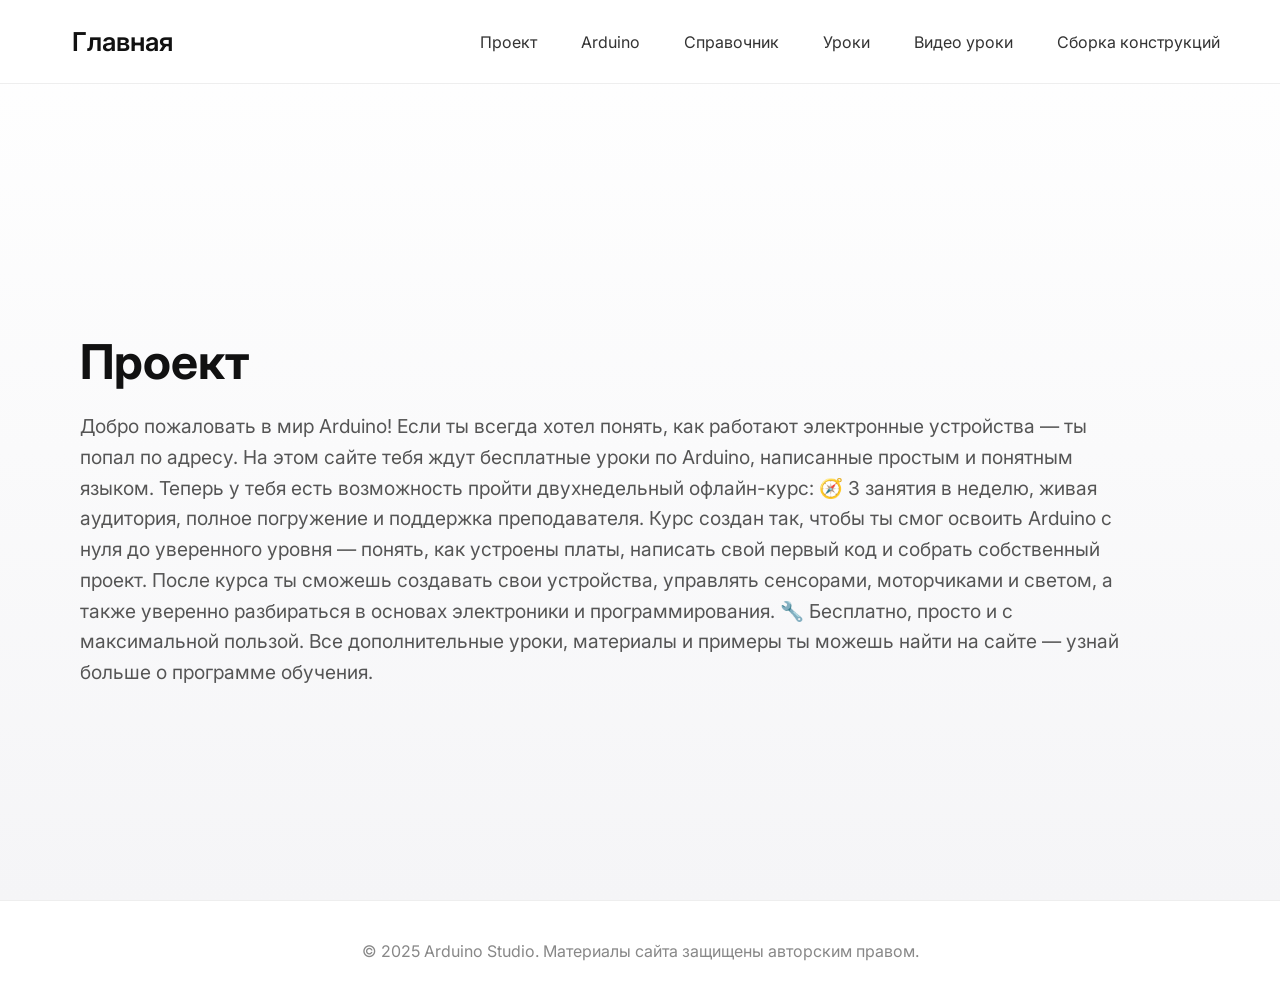
==== 2.html @ d8f70924 "Initial deploy" ====
<!DOCTYPE html>
<html lang="ru">
<head>
    <meta charset="UTF-8">
    <meta name="viewport" content="width=device-width, initial-scale=1.0">
    <title>Arduino Studio</title>
    <link rel="stylesheet" href="2.css">
</head>
<body>
    <header class="navbar">
        <div class="logo">
            <a href="main.html">Главная</a>
        </div>
        <nav>
                <a href="2.html">Проект</a>

            <a href="test.html">Arduino</a>
            <a href="4.html">Справочник</a>
            <a href="5.html">Уроки</a>
            <a href="8.html">Видео уроки</a>
            <a href="9.html">Сборка конструкций</a>
        </nav>
    </header>

    <section class="hero">
        <div class="hero-content">
            <h1>Проект</h1>
            <p> Добро пожаловать в мир Arduino!
Если ты всегда хотел понять, как работают электронные устройства — ты попал по адресу.
На этом сайте тебя ждут бесплатные уроки по Arduino, написанные простым и понятным языком.

Теперь у тебя есть возможность пройти двухнедельный офлайн-курс:
🧭 3 занятия в неделю, живая аудитория, полное погружение и поддержка преподавателя.
Курс создан так, чтобы ты смог освоить Arduino с нуля до уверенного уровня —
понять, как устроены платы, написать свой первый код и собрать собственный проект.

После курса ты сможешь создавать свои устройства, управлять сенсорами, моторчиками и светом,
а также уверенно разбираться в основах электроники и программирования.

🔧 Бесплатно, просто и с максимальной пользой.
Все дополнительные уроки, материалы и примеры ты можешь найти на сайте —
 узнай больше о программе обучения.</p>
        </div>

    </section>

    <footer>
        <p>© 2025 Arduino Studio. Материалы сайта защищены авторским правом.</p>
    </footer>
</body>
</html>
---- 2.css ----
@import url('https://fonts.googleapis.com/css2?family=Inter:wght@300;400;600&display=swap');

* {
    margin: 0;
    padding: 0;
    box-sizing: border-box;
}

body {
    font-family: 'Inter', sans-serif;
    background-color: #fff;
    color: #111;
    scroll-behavior: smooth;
}

.navbar {
    display: flex;
    justify-content: space-between;
    align-items: center;
    padding: 20px 60px;
    position: fixed;
    width: 100%;
    top: 0;
    background-color: rgba(255, 255, 255, 0.8);
    backdrop-filter: blur(10px);
    border-bottom: 1px solid #eee;
    z-index: 1000;
}

.logo {
    font-size: 26px;
}

nav a {
    margin-left: 40px;
    text-decoration: none;
    color: #333;
    font-weight: 400;
    transition: opacity 0.3s ease;
}

nav a:hover {
    opacity: 0.6;
}

.features {
    display: flex;
    justify-content: center;
    flex-wrap: wrap;
    padding: 100px 60px;
    background-color: #f5f5f7;
    text-align: center;
}

.feature {
    width: 300px;
    margin: 20px;
}

.feature img {
    width: 60px;
    margin-bottom: 20px;
}

.feature h2 {
    font-size: 1.4rem;
    margin-bottom: 10px;
}

.feature p {
    color: #555;
}

footer {
    text-align: center;
    padding: 40px 0;
    color: #888;
    background: #fff;
    border-top: 1px solid #eee;
}

@media (max-width: 768px) {
    .navbar {
        padding: 15px 30px;
    }
    .hero-content h1 {
        font-size: 2.2rem;
    }
    .features {
        padding: 60px 20px;
    }
}
.logo a {
  display: inline-block;        
  padding: 6px 12px;           
  border-radius: 8px;          
  background: transparent;      
  color: #111;                  
  font-weight: 600;
  text-decoration: none;        
  transition: all 0.3s ease;    
  cursor: pointer;              
}

.logo a:hover {
  transform: scale(1.08);
  color: #007AFF; 
}
.hero {
  display: flex;
  align-items: center;
  justify-content: flex-start;
  height: 100vh;
  background: linear-gradient(to bottom, #ffffff, #f5f5f7);
  padding-top: 120px;
}

.hero-content {
  text-align: left;
  padding-left: 80px;
  padding-right: 60px;
  max-width: 1200px; 
  width: 100%;       
}




.hero-content h1 {
  font-size: 3rem;
  margin-bottom: 20px;
  color: #111;
}

.hero-content p {
  font-size: 1.2rem;
  color: #555;
  line-height: 1.6;
}
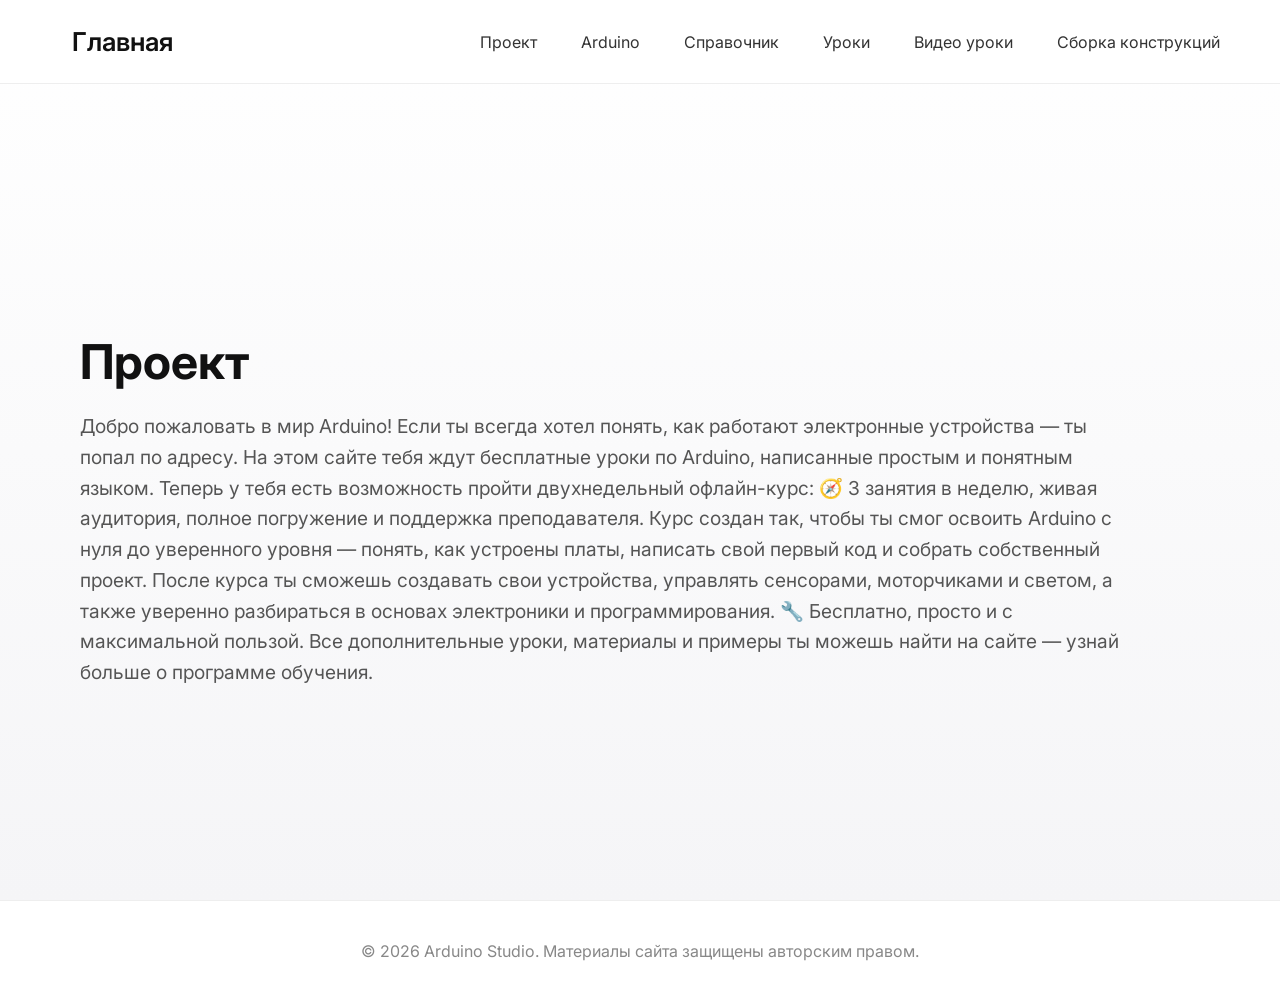
==== commit be0b6304: "Initial commit" ====
--- a/2.html
+++ b/2.html
@@ -45,7 +45,7 @@
     </section>
 
     <footer>
-        <p>© 2025 Arduino Studio. Материалы сайта защищены авторским правом.</p>
+        <p>© 2026 Arduino Studio. Материалы сайта защищены авторским правом.</p>
     </footer>
 </body>
 </html>
